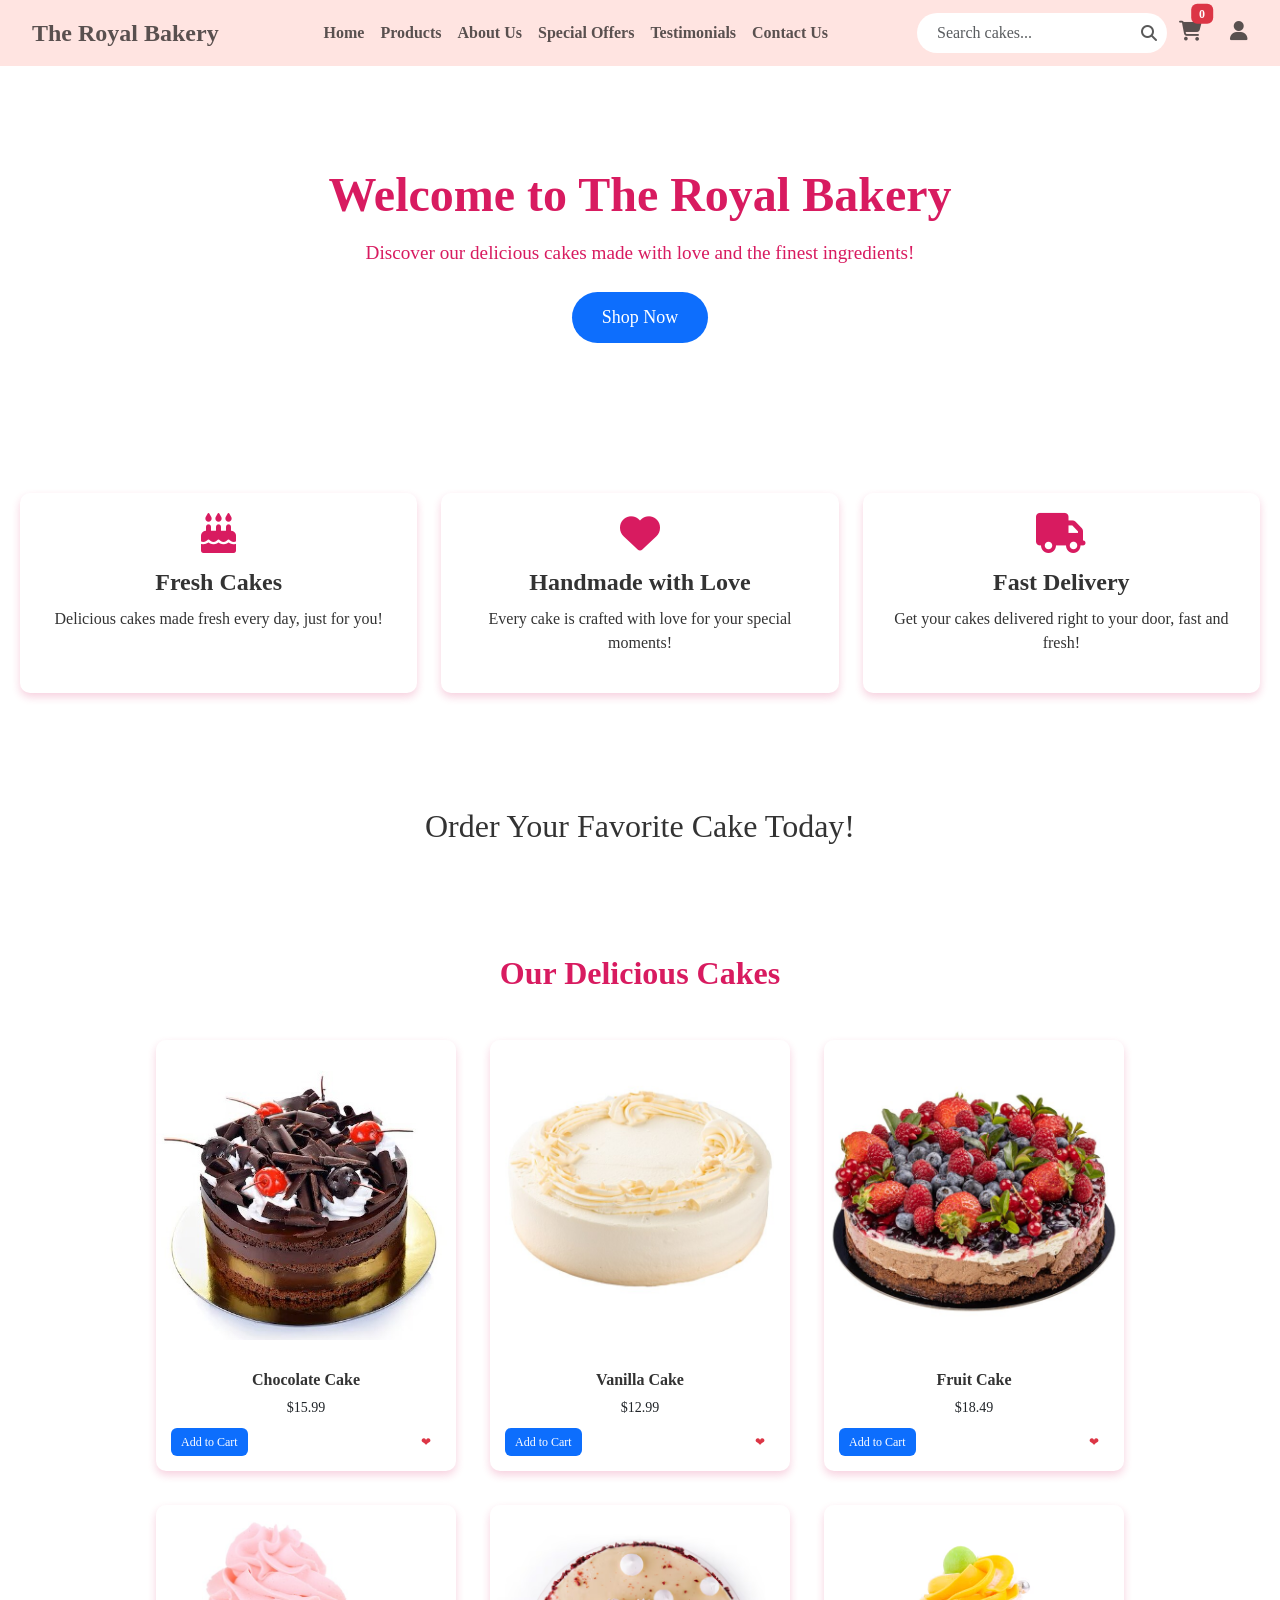
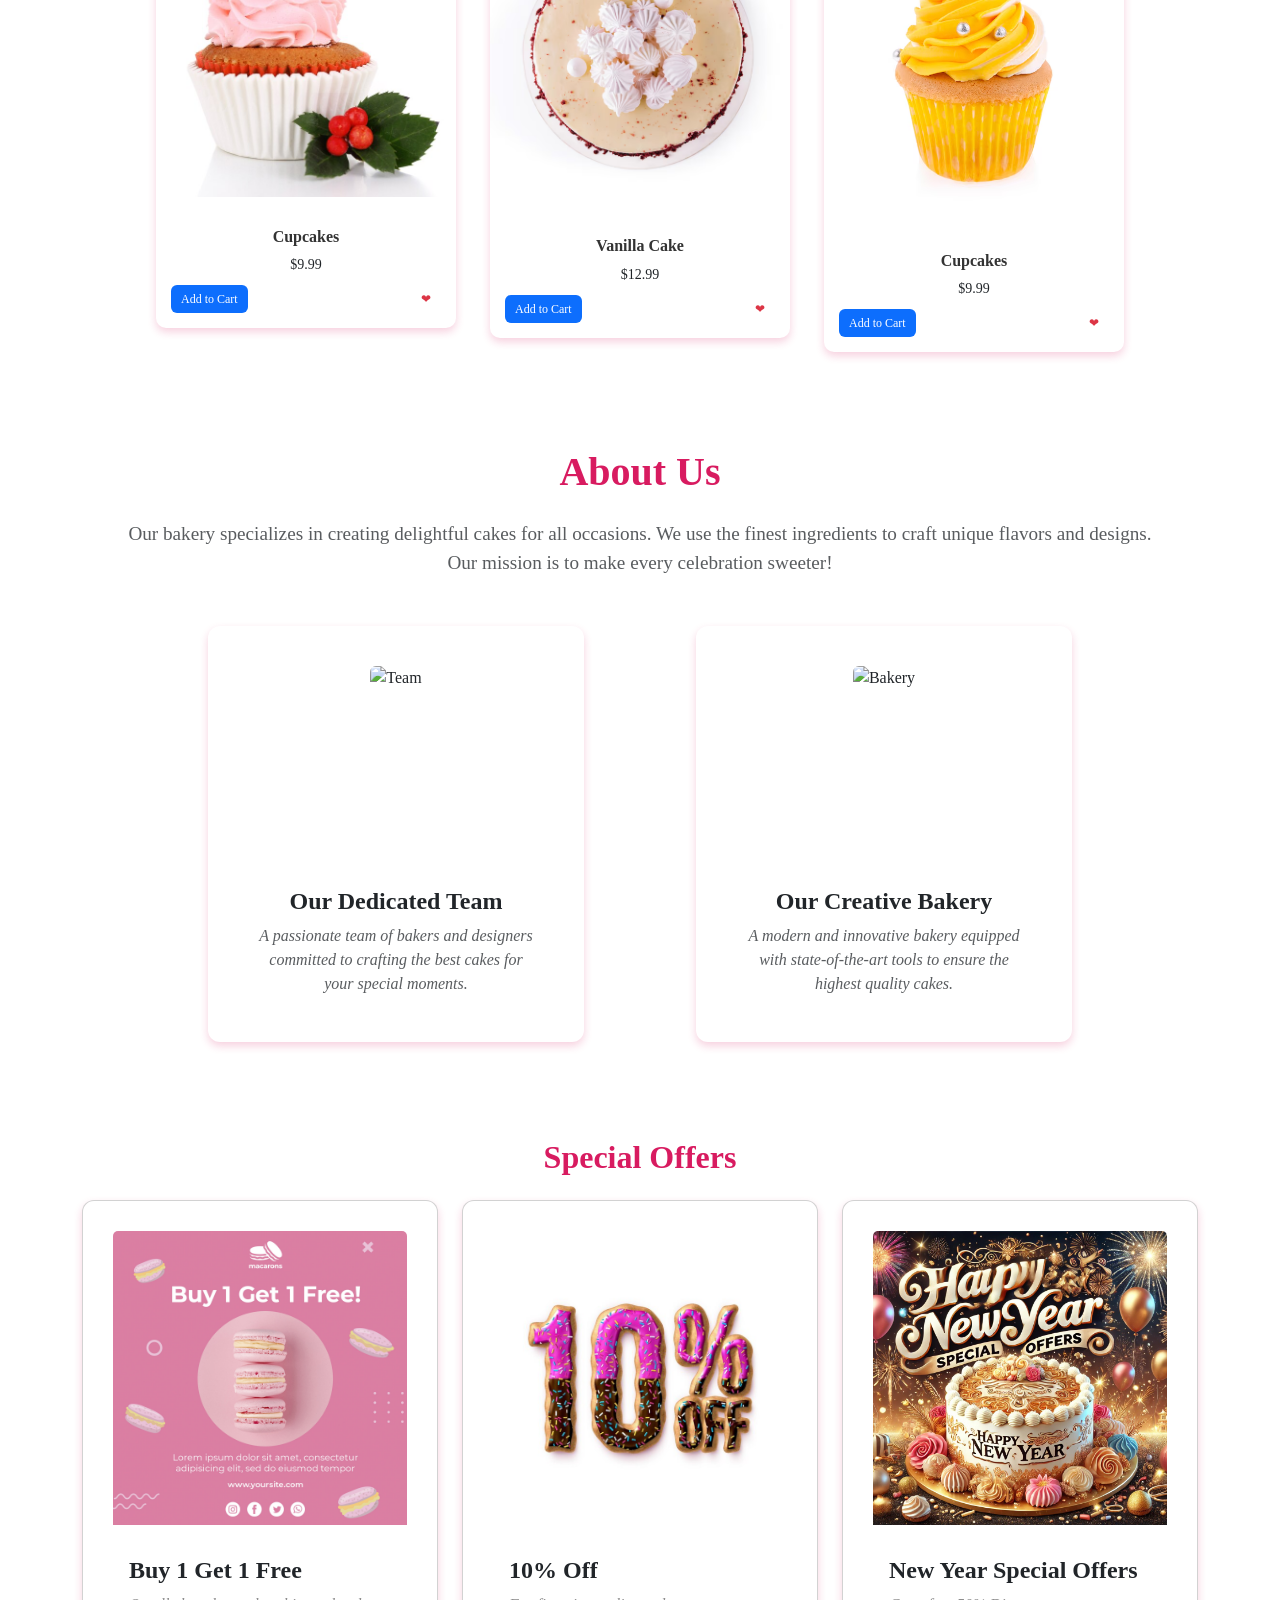
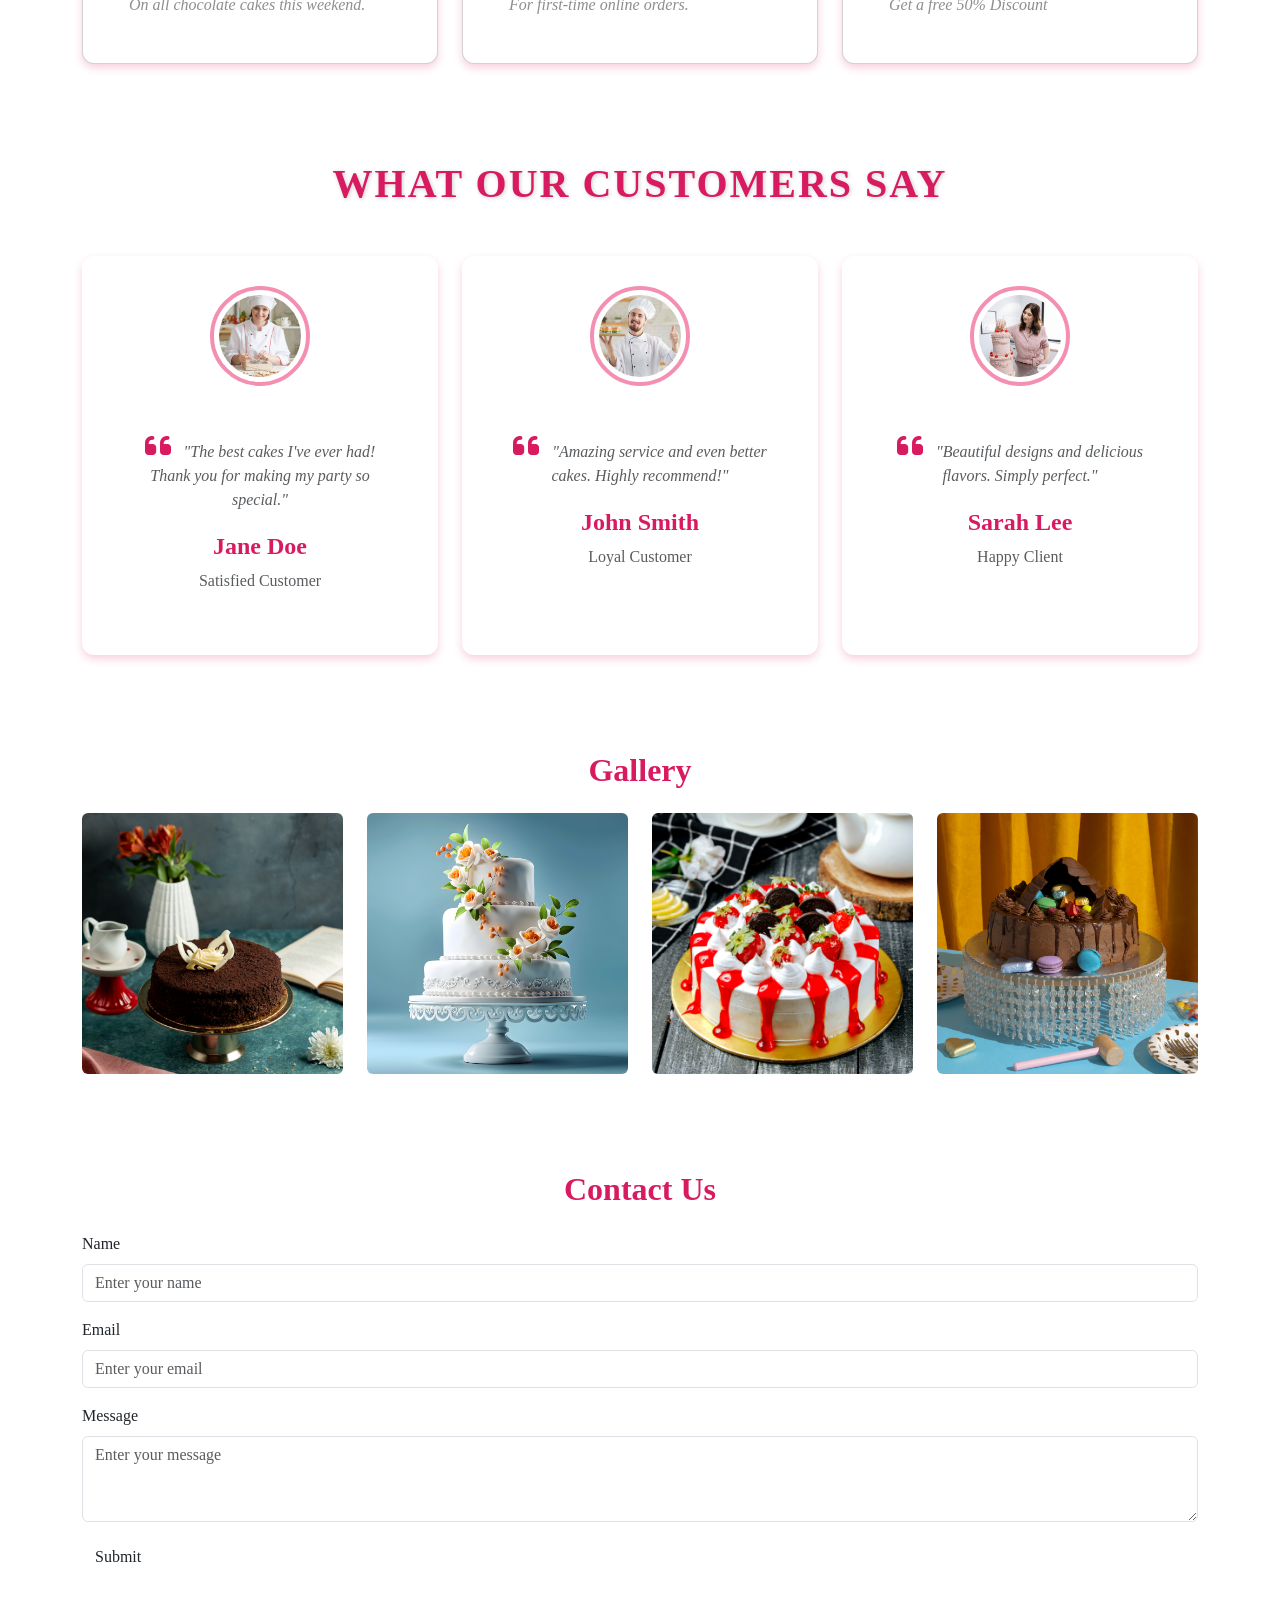
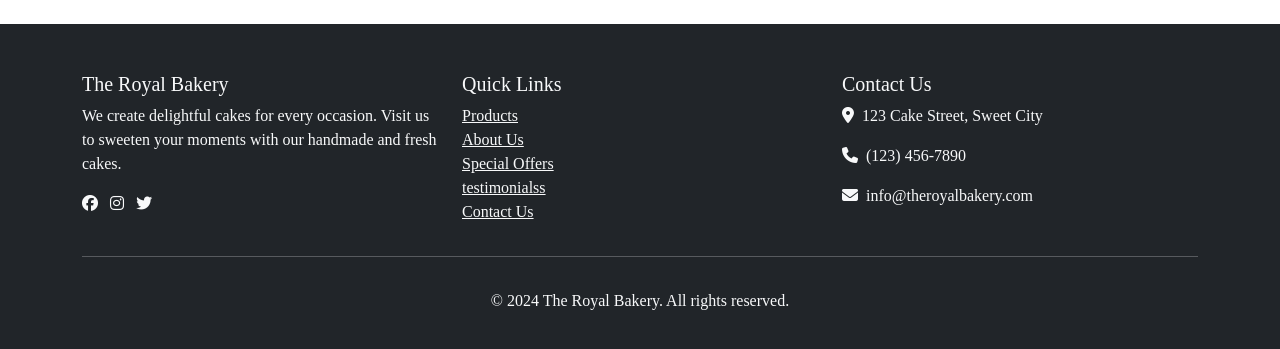
==== index.html @ 9cdde692 "Add files via upload" ====
<!DOCTYPE html>
<html lang="en">
  <head>
    <meta charset="UTF-8">
    <meta name="viewport" content="width=device-width, initial-scale=1.0">

    <link
      href="https://cdn.jsdelivr.net/npm/bootstrap@5.0.2/dist/css/bootstrap.min.css"
      rel="stylesheet"
      integrity="sha384-EVSTQN3/azprG1Anm3QDgpJLIm9Nao0Yz1ztcQTwFspd3yD65VohhpuuCOmLASjC"
      crossorigin="anonymous">
    <link rel="stylesheet"
      href="https://cdnjs.cloudflare.com/ajax/libs/font-awesome/6.7.1/css/all.min.css">

    <link rel="stylesheet" href="style.css">
    <link rel="stylesheet" href="responsive.css">
    <title>The Royal Bakery</title>
  </head>
  <body>
    <!-- Navbar section -->
    <section class="navbar-section">
      <nav class="navbar navbar-expand-lg ">
        <div class="container-fluid">
          <!-- Left: Logo -->
          <a class="navbar-brand" href="#">
            <span>The Royal Bakery</span>
          </a>

          <!-- Center: Main Navigation -->
          <div class="collapse navbar-collapse justify-content-center"
            id="navbarNav">
            <ul class="navbar-nav">
              <li class="nav-item">
                <a class="nav-link active" href="index.html">Home</a>
              </li>
              <li class="nav-item">
                <a class="nav-link" href="products.html">Products</a>
              </li>
              <li class="nav-item">
                <a class="nav-link" href="about.html">About Us</a>
              </li>
              <li class="nav-item">
                <a class="nav-link" href="offers.html">Special Offers</a>
              </li>
              <li class="nav-item">
                <a class="nav-link" href="testimonials.html">Testimonials</a>
              </li>
              <!-- <li class="nav-item">
                <a class="nav-link" href="#gallery">Gallery</a>
              </li> -->
              <li class="nav-item">
                <a class="nav-link" href="contact.html">Contact Us</a>
              </li>
            </ul>
          </div>

          <!-- Right: Search Bar, Shopping, and User Icons -->
          <div class="d-flex align-items-center">
            <!-- Search Bar -->
            <div class="search-bar">
              <input type="text" class="form-control"
                placeholder="Search cakes...">
              <i class="fa fa-search"></i>
            </div>

            <!-- Shopping Cart -->
            <button type="button" class="btn position-relative"
              style="background: transparent;border: none;"><i
                class="fa fa-shopping-cart"
                style="font-size: 20px;"></i>
              <span
                class="position-absolute top-20 start-90 translate-middle badge rounded bg-danger">
                0
                <span class="visually-hidden">unread messages</span>
              </span>
            </button>

            <!-- User Profile -->
            <a href="#" class="ms-3">
              <i class="fa-solid fa-user"
                style="font-size: 20px;"></i>
            </a>
          </div>
        </div>
      </nav>
    </section>

    <div class="hero-section">
      <!-- Hero Section (Intro) -->
      <div class="intro text-center ">
        <h1>Welcome to The Royal Bakery</h1>
        <p>Discover our delicious cakes made with love and the finest
          ingredients!</p>
        <a href="#Product" class="btn btn-primary btn-lg">Shop Now</a>
      </div>

      <!-- Features Section -->
      <div class="features row text-center justify-content-center">
        <div class="col-12 col-md-4 mb-4">
          <div class="feature box">
            <i class="fa-solid fa-cake-candles"></i>
            <h3>Fresh Cakes</h3>
            <p>Delicious cakes made fresh every day, just for you!</p>
          </div>
        </div>
        <div class="col-12 col-md-4 mb-4">
          <div class="feature box">
            <i class="fa-solid fa-heart"></i>
            <h3>Handmade with Love</h3>
            <p>Every cake is crafted with love for your special moments!</p>
          </div>
        </div>
        <div class="col-12 col-md-4 mb-4">
          <div class="feature box">
            <i class="fa-solid fa-truck"></i>
            <h3>Fast Delivery</h3>
            <p>Get your cakes delivered right to your door, fast and fresh!</p>
          </div>
        </div>
      </div>

      <!-- Call to Action -->
      <div class="call-to-action text-center">
        <h2>Order Your Favorite Cake Today!</h2>
        <!-- <a href="#" class="btn btn-primary btn-lg">Explore Our
          Cakes</a> -->
      </div>
    </div>

    <!-- ***************************************************** -->
    <!--***************** Product Section ******************** -->
    <!-- ***************************************************** -->

    <div class="container py-5" id="Product">
      <h2 class="text-center mb-5 ourdel">Our Delicious Cakes</h2>
      <div class="row g-4 justify-content-center" style="gap: 10px;">

        <!-- Card 1 -->
        <div class="col-auto">
          <div class="product-card box">
            <img src="chocolate.jpg" alt="Chocolate Cake">
            <div class="card-body">
              <h5 class="product-title">Chocolate Cake</h5>
              <p class="product-price">$15.99</p>
              <div class="product-actions">
                <button class="btn btn-primary">Add to Cart</button>
                <button class="btn btn-outline-danger">❤</button>
              </div>
            </div>
          </div>
        </div>

        <!-- Card 2 -->
        <div class="col-auto">
          <div class="product-card box">
            <img src="vanillacake.jpg" alt="Vanilla Cake">
            <div class="card-body">
              <h5 class="product-title">Vanilla Cake</h5>
              <p class="product-price">$12.99</p>
              <div class="product-actions">
                <button class="btn btn-primary">Add to Cart</button>
                <button class="btn btn-outline-danger">❤</button>
              </div>
            </div>
          </div>
        </div>

        <!-- Card 3 -->
        <div class="col-auto">
          <div class="product-card box">
            <img src="fruitscake.jpg" alt="Fruit Cake">
            <div class="card-body">
              <h5 class="product-title">Fruit Cake</h5>
              <p class="product-price">$18.49</p>
              <div class="product-actions">
                <button class="btn btn-primary">Add to Cart</button>
                <button class="btn btn-outline-danger">❤</button>
              </div>
            </div>
          </div>
        </div>

        <!-- Card 4 -->
        <div class="col-auto">
          <div class="product-card box">
            <img src="cupcake.jpg" alt="Cupcakes">
            <div class="card-body">
              <h5 class="product-title">Cupcakes</h5>
              <p class="product-price">$9.99</p>
              <div class="product-actions">
                <button class="btn btn-primary">Add to Cart</button>
                <button class="btn btn-outline-danger">❤</button>
              </div>
            </div>
          </div>
        </div>
        <!-- Card 5 -->
        <div class="col-auto">
          <div class="product-card box">
            <img src="vanillacake1.jpg" alt="Vanilla Cake">
            <div class="card-body">
              <h5 class="product-title">Vanilla Cake</h5>
              <p class="product-price">$12.99</p>
              <div class="product-actions">
                <button class="btn btn-primary">Add to Cart</button>
                <button class="btn btn-outline-danger">❤</button>
              </div>
            </div>
          </div>
        </div>
        <!-- Card 6 -->
        <div class="col-auto">
          <div class="product-card box">
            <img src="cupcake1.jpg" alt="Cupcakes">
            <div class="card-body">
              <h5 class="product-title">Cupcakes</h5>
              <p class="product-price">$9.99</p>
              <div class="product-actions">
                <button class="btn btn-primary">Add to Cart</button>
                <button class="btn btn-outline-danger">❤</button>
              </div>
            </div>
          </div>
        </div>
      </div>
    </div>

    <!-- ***************************************************** -->
    <!--***************** About Section ******************** -->
    <!-- ***************************************************** -->
    <section id="about" class="container py-5">
      <h2 class="text-center mb-4 fw-bold">About Us</h2>
      <p class="text-center text-muted lead">
        Our bakery specializes in creating delightful cakes for all occasions.
        We use the finest ingredients to craft unique flavors and designs. Our
        mission is to make every celebration sweeter!
      </p>

      <div class="row text-center justify-content-evenly mt-5">
        <!-- Team Image -->
        <div class="col-md-6 mb-4 mb-md-0" style="width:400px;">
          <div class="card border-0 box">
            <div class="image-wrapper">
              <img src="about1.jpg" class="card-img-top rounded"
                alt="Team">
            </div>
            <div class="card-body">
              <h5 class="card-title fw-bold">Our Dedicated
                Team</h5>
              <p class="card-text text-muted">
                A passionate team of bakers and designers committed to crafting
                the best cakes for your special moments.
              </p>
            </div>
          </div>
        </div>

        <!-- Bakery Image -->
        <div class="col-md-6" style="width:400px;">
          <div class="card border-0 box">
            <div class="image-wrapper">
              <img src="about2.jpg" class="card-img-top rounded"
                alt="Bakery">
            </div>
            <div class="card-body">
              <h5 class="card-title  fw-bold">Our Creative
                Bakery</h5>
              <p class="card-text text-muted">
                A modern and innovative bakery equipped with state-of-the-art
                tools to ensure the highest quality cakes.
              </p>
            </div>
          </div>
        </div>
      </div>
    </section>

    <!-- ***************************************************** -->
    <!--***************** Special Offers Section ******************** -->
    <!-- ***************************************************** -->

    <section id="offers" class="py-5">
      <div class="container">
        <h2 class="text-center">Special Offers</h2>
        <div class="row mt-4">
          <div class="col-md-4">
            <div class="card box">
              <img src="offeres1.jpg" class="card-img-top"
                alt="Offer">
              <div class="card-body">
                <h5 class="card-title">Buy 1 Get 1 Free</h5>
                <p class="card-text">On all chocolate cakes this weekend.</p>
              </div>
            </div>
          </div>
          <div class="col-md-4">
            <div class="card box">
              <img src="offeres2.jpg" class="card-img-top"
                alt="Offer">
              <div class="card-body">
                <h5 class="card-title">10% Off</h5>
                <p class="card-text">For first-time online orders.</p>
              </div>
            </div>
          </div>
          <div class="col-md-4">
            <div class="card box">
              <img src="offeres3.jpg" class="card-img-top"
                alt="Offer">
              <div class="card-body">
                <h5 class="card-title">New Year Special Offers</h5>
                <p class="card-text">Get a free 50% Discount</p>
              </div>
            </div>
          </div>
        </div>
      </div>
    </section>

    <!-- ***************************************************** -->
    <!--***************** Testimonial Section ******************** -->
    <!-- ***************************************************** -->

    <section id="testimonials" class="container py-5">
      <h2 class="text-center mb-5 fw-bold">What Our Customers
        Say</h2>

      <div class="row row-cols-1 row-cols-md-3 g-4">
        <!-- Testimonial 1 -->
        <div class="col">
          <div class="card border-0 box h-100">
            <div class="testimonial-avatar mb-4"
              style="display: flex;justify-content: center;">
              <img src="staf1.jpg" class="rounded-circle" alt="Jane Doe"
                width="100" height="100">
            </div>
            <div class="card-body text-center">
              <p class="card-text text-muted">
                <i class="fas fa-quote-left pe-2"></i>
                "The best cakes I've ever had! Thank you for making my party so special."
              </p>
              <h5 class="fw-bold mt-3 cusname">Jane Doe</h5>
              <p class="text-muted">Satisfied Customer</p>
            </div>
          </div>
        </div>

        <!-- Testimonial 2 -->
        <div class="col">
          <div class="card border-0 box h-100">
            <div class="testimonial-avatar mb-4"
              style="display: flex;justify-content: center;">
              <img src="staf2.jpg" class="rounded-circle"
                alt="John Smith" width="100" height="100">
            </div>
            <div class="card-body text-center">
              <p class="card-text text-muted">
                <i class="fas fa-quote-left pe-2"></i>
                "Amazing service and even better cakes. Highly recommend!"
              </p>
              <h5 class="fw-bold mt-3 cusname">John Smith</h5>
              <p class="text-muted">Loyal Customer</p>
            </div>
          </div>
        </div>

        <!-- Testimonial 3 -->
        <div class="col">
          <div class="card border-0 box h-100">
            <div class="testimonial-avatar mb-4"
              style="display: flex;justify-content: center;">
              <img src="staf3.jpg" class="rounded-circle" alt="Sarah Lee"
                width="100" height="100">
            </div>
            <div class="card-body text-center">
              <p class="card-text text-muted">
                <i class="fas fa-quote-left pe-2"></i>
                "Beautiful designs and delicious flavors. Simply perfect."
              </p>
              <h5 class="fw-bold mt-3 cusname">Sarah Lee</h5>
              <p class="text-muted">Happy Client</p>
            </div>
          </div>
        </div>
      </div>
    </section>

    <!-- ***************************************************** -->
    <!--***************** Gallery Section ******************** -->
    <!-- ***************************************************** -->

    <section id="gallery" class="py-5">
      <div class="container">
        <h2 class="text-center">Gallery</h2>
        <div class="row mt-4">
          <div class="col-md-3">
            <img src="cake-gallery1.jpg" class="img-fluid rounded "
              alt="Cake">
          </div>
          <div class="col-md-3">
            <img src="cake-gallery2.jpg" class="img-fluid rounded"
              alt="Cake">
          </div>
          <div class="col-md-3">
            <img src="cake-gallery3.jpg" class="img-fluid rounded"
              alt="Cake">
          </div>
          <div class="col-md-3">
            <img src="cake-gallery4.jpg" class="img-fluid rounded"
              alt="Cake">
          </div>
        </div>
      </div>
    </section>

    <!-- ***************************************************** -->
    <!--***************** Contact us Section ******************** -->
    <!-- ***************************************************** -->
    <section id="contact" class="container py-5">
      <h2 class="text-center">Contact Us</h2>
      <form class="mt-4">
        <div class="mb-3">
          <label for="name" class="form-label">Name</label>
          <input type="text" class="form-control" id="name"
            placeholder="Enter your name">
        </div>
        <div class="mb-3">
          <label for="email" class="form-label">Email</label>
          <input type="email" class="form-control" id="email"
            placeholder="Enter your email">
        </div>
        <div class="mb-3">
          <label for="message" class="form-label">Message</label>
          <textarea class="form-control" id="message" rows="3"
            placeholder="Enter your message"></textarea>
        </div>
        <button type="submit" class="btn">Submit</button>
      </form>
    </section>

    <!-- ***************************************************** -->
    <!--***************** Footer Section ******************** -->
    <!-- ***************************************************** -->
    <footer class="bg-dark text-light pt-5">
      <div class="container">
        <div class="row">
          <div class="col-md-4">
            <h5>The Royal Bakery</h5>
            <p>We create delightful cakes for every occasion. Visit us to
              sweeten your moments with our handmade and fresh cakes.</p>
            <ul class="list-unstyled social-links">
              <li class="d-inline me-2">
                <a href="#" class="text-light"><i
                    class="fab fa-facebook"></i></a>
              </li>
              <li class="d-inline me-2">
                <a href="#" class="text-light"><i
                    class="fab fa-instagram"></i></a>
              </li>
              <li class="d-inline">
                <a href="#" class="text-light"><i
                    class="fab fa-twitter"></i></a>
              </li>
            </ul>
          </div>

          <div class="col-md-4">
            <h5>Quick Links</h5>
            <ul class="list-unstyled">
              <li><a href="products.html" class="text-light">Products</a></li>
              <li><a href="about.html" class="text-light">About Us</a></li>
              <li><a href="offers.html" class="text-light">Special Offers</a></li>
              <li><a href="testimonials.html" class="text-light">testimonialss</a></li>
              <li><a href="contact.html" class="text-light">Contact Us</a></li>
            </ul>
          </div>

          <div class="col-md-4">
            <h5>Contact Us</h5>
            <p><i class="fas fa-map-marker-alt me-2"></i>123 Cake Street, Sweet
              City</p>
            <p><i class="fas fa-phone me-2"></i>(123) 456-7890</p>
            <p><i class="fas fa-envelope me-2"></i>info@theroyalbakery.com</p>
          </div>
        </div>
        <hr class="bg-light">
        <div class="text-center py-3">
          <p class="mb-0">© 2024 The Royal Bakery. All rights reserved.</p>
        </div>
      </div>
    </footer>

    <!-- Add Font Awesome for Icons -->
    <script src="https://kit.fontawesome.com/a076d05399.js"
      crossorigin="anonymous"></script>

    <script
      src="https://cdn.jsdelivr.net/npm/bootstrap@5.0.2/dist/js/bootstrap.bundle.min.js"
      integrity="sha384-MrcW6ZMFYlzcLA8Nl+NtUVF0sA7MsXsP1UyJoMp4YLEuNSfAP+JcXn/tWtIaxVXM"
      crossorigin="anonymous"></script>
  </body>
</html>
---- style.css ----
* {
  padding: 0px;
  margin: 0px;
  box-sizing: border-box;
  font-family: "Merriweather", serif;
  -webkit-font-smoothing: antialiased;
  -moz-osx-font-smoothing: grayscale;
}

:root {
  --bs-navbar-bg: #ffe4e1;
  --bs-navbar-color: #112a46;
  --bs-navbar-hover-color: #e91e63;
  --bs-section-heading-color: #d81b60;
  --bs-btn-bg: #f48fb1;
  --bs-btn-hover-bg: #e91e63;
  --bs-btn-border-color: #f48fb1;
  --bs-card-bg: #fff8f0;
  --bs-icon-color: #d81b60;
  --bs-footer-bg: #f8f4e3;
  --bs-footer-text-color: #3e3e3e;
  --bs-footer-link-color: #f48fb1;
  --bs-footer-icon-color: #d81b60;
  --bs-shadow-color: rgba(216, 27, 96, 0.2);
  --bs-hover-shadow-color: rgba(233, 30, 99, 0.4);
}

body {
  background-color: var(--bs-section-bg);
}

.btn {
  background-color: var(--bs-btn-bg);
}

.btn::after {
  background-color: var(--bs-btn-hover-bg);
}

.box {
  box-shadow: 0px 4px 8px var(--bs-shadow-color);
}

.box:hover {
  box-shadow: 0px 8px 16px var(--bs-hover-shadow-color);
}

.navbar {
  padding: 10px 20px;
  background-color: var(--bs-navbar-bg);
}

.navbar .navbar-brand {
  display: flex;
  font-size: 24px;
  font-weight: bold;
  align-items: center;
  text-decoration: none;
  color: var(--bs-navbar-color);
}

.navbar .navbar-brand img {
  margin-right: 10px;
}

.navbar .navbar-nav .nav-link {
  font-size: 16px;
  font-weight: bold;
  color: var(--bs-navbar-color);
}

.navbar .navbar-nav .nav-link:hover {
  color: var(--bs-navbar-hover-color);
}

.navbar .navbar-nav .nav-item.active .nav-link {
  color: var(--bs-navbar-toggler-icon-bg);
}

.navbar .d-flex .search-bar {
  position: relative;
}

.navbar .d-flex .search-bar input {
  width: 250px;
  border: none;
  padding: 8px 20px;
  border-radius: 25px;
}

.navbar .d-flex .search-bar i {
  top: 50%;
  right: 10px;
  position: absolute;
  transform: translateY(-50%);
  color: var(--bs-navbar-color);
}

.navbar .d-flex .fa-shopping-cart,
.fa-user {
  font-size: 24px;
  color: var(--bs-navbar-color);
}

.navbar .d-flex img {
  cursor: pointer;
  border-radius: 50%;
}
/* ***************************************************** */
/*********************** Hero section *******************/
/* *****************************************************/

.hero-section {
  height: auto;
  display: flex;
  color: #333;
  overflow-x: hidden;
  justify-content: center;
  flex-direction: column;
}

.intro {
  padding: 100px;
  background: url("images/hero1.jpg") no-repeat center center/cover;
  
}
.intro h1 {
  color: #d81b60;
  font-size: 3rem;
  font-weight: bold;
  margin-bottom: 15px;
  font-family: "Pacifico", cursive;
}

.intro p {
  color: #d81b60;
  font-size: 1.2rem;
  margin-bottom: 25px;
}

.intro .btn {
  border: none;
  color: white;
  font-size: 18px;
  padding: 12px 30px;
  border-radius: 50px;
  text-decoration: none;
  background-color: var(--bs-btn-bg);
  transition: background-color 0.3s ease-in-out;
}

.intro .btn:hover {
  background-color: var(--bs-btn-hover-bg);
}

.features {
  padding: 50px 20px;
  /* height: 70px; */
}

.feature {
  height: 200px;
  padding: 20px;
  border-radius: 10px;
  transition: transform 0.3s ease, box-shadow 0.3s ease;
}

.feature:hover {
  transform: translateY(-10px);
}

.feature i {
  font-size: 40px;
  margin-bottom: 15px;
  color: var(--bs-icon-color);
}

.feature h3 {
  font-size: 1.5rem;
  font-weight: bold;
  margin-bottom: 10px;
}

.feature p {
  font-size: 1rem;
}

.call-to-action {
  padding: 40px;
  color: #333;
  border-radius: 10px;
}

.call-to-action h2 {
  font-size: 2rem;
  margin-bottom: 20px;
}

.call-to-action .btn {
  border: none;
  color: white;
  font-size: 18px;
  padding: 12px 30px;
  border-radius: 50px;
  text-decoration: none;
  background-color: var(--bs-btn-bg);
  transition: background-color 0.3s ease-in-out;
}

.call-to-action .btn:hover {
  background-color: var(--bs-btn-hover-bg);
}
/* *********************************************************** */
/********************* product section ************************/
/* ********************************************************** */
.product-card {
  width: 300px;
  border: none;
  overflow: hidden;
  background: #fff;
  border-radius: 10px;
  transition: transform 0.3s ease, box-shadow 0.3s ease;
}
.ourdel {
  font-weight: bold;
  font-family: "Pacifico", cursive;
  color: var(--bs-section-heading-color);
}

.product-card:hover {
  transform: scale(1.05);
}

.product-card img {
  width: 100%;
  object-fit: cover;
}

.product-card .card-body {
  text-align: center;
  padding: 15px;
}

.product-card .product-title {
  color: #333;
  font-size: 16px;
  font-weight: bold;
  margin-bottom: 8px;
}

.product-card .product-price {
  font-size: 14px;
  margin-bottom: 10px;
  color: var(--primary-text-color);
}

.product-card .product-actions {
  display: flex;
  align-items: center;
  justify-content: space-between;
}

.product-card .btn {
  border: none;
  font-size: 12px;
  padding: 5px 10px;
  background-color: var(--bs-btn-bg);
}

.product-card .btn:hover {
  background-color: var(--bs-btn-hover-bg);
}

/* *********************************************************** */
/* ***************** about section start ********************* */
/* *********************************************************** */

#about {
  width: 100%;
  padding: 50px 50px;
}

#about h2 {
  font-size: 2.5rem;
  font-family: "Pacifico", cursive;
  color: var(--bs-section-heading-color);
}

#about p.lead {
  font-size: 1.2rem;
}

.card {
  overflow: hidden;
  transition: transform 0.3s ease, box-shadow 0.3s ease;
}

.card:hover {
  transform: scale(1.05);
}

.image-wrapper {
  height: 200px;
  max-width: 100%;
  overflow: hidden;
}

.image-wrapper img {
  width: 100%;
  height: 100%;
  margin-top: 10px;
  object-fit: contain;
  transition: transform 0.4s ease;
}

.card:hover .image-wrapper img {
  transform: scale(1.05);
}

.card-title {
  font-size: 1.3rem;
  color: var(--primary-text-color);
}

.card-text {
  font-size: 0.95rem;
}

/* ******************************************************* */
/* **************** Testimonials section ***************** */
/* ******************************************************* */
#testimonials {
  padding-top: 60px;
  padding-bottom: 60px;
}

#testimonials h2 {
  font-weight: 700;
  font-size: 2.5rem;
  letter-spacing: 2px;
  text-transform: uppercase;
  font-family: "Pacifico", cursive;
  color: var(--bs-section-heading-color);
  text-shadow: 1px 1px 4px rgba(0, 0, 0, 0.2);
}

.card {
  padding: 30px;
  border-radius: 12px;
  background: #ffffff;
  transition: transform 0.3s ease-in-out, box-shadow 0.3s ease-in-out;
}

.card:hover {
  transform: translateY(-10px);
}

.testimonial-avatar img {
  padding: 5px;
  width: 100px;
  height: 100px;
  object-fit: cover;
  transition: transform 0.3s ease-in-out;
  border: 4px solid var(--bs-btn-border-color);
}

.testimonial-avatar img:hover {
  transform: rotate(10deg);
}

.card-text i {
  font-size: 30px;
  color: var(--bs-icon-color);
}

.card-text {
  font-size: 1.1rem;
  font-style: italic;
  margin-bottom: 20px;
}

.card-body h5 {
  margin-top: 15px;
  font-weight: 700;
  font-size: 1.5rem;
}

.card-body p {
  font-size: 1rem;
  margin-top: 5px;
  color: #8e8e8e;
}
.text-muted {
  font-size: 0.9rem;
}

#offers .container h2 {
  font-weight: bold;
  font-family: "Pacifico", cursive;
  color: var(--bs-section-heading-color);
}
.cusname {
  color: var(--bs-icon-color);
}
.gallery img {
  height: 200px;
  object-fit: cover;
}

#gallery .container h2 {
  font-weight: bold;
  font-family: "Pacifico", cursive;
  color: var(--bs-section-heading-color);
}
#contact h2 {
  font-weight: bold;
  font-family: "Pacifico", cursive;
  color: var(--bs-section-heading-color);
}
footer {
  padding: 20px;
  color: var(--bs-footer-text-color);
  background-color: var(--bs-footer-bg);
}
.footer-links a {
  text-decoration: none;
  text-decoration: none;
  color: var(--bs-footer-icon-color);
}
.footer-links a:hover {
  text-decoration: underline;
}
---- responsive.css ----
@media (max-width: 1024px) {
  .intro {
    padding: 80px 20px;
  }
  .intro h1 {
    font-size: 2.8rem;
  }
  .intro p {
    font-size: 1.1rem;
  }
  .call-to-action h2 {
    font-size: 1.9rem;
  }
  .call-to-action .btn {
    padding: 10px 28px;
    font-size: 16px;
  }
  /* end of 1024 */
}

@media (max-width: 768px) {
  .navbar .navbar-collapse {
    text-align: center;
  }

  .navbar .navbar-nav {
    flex-direction: column;
    margin-top: 10px;
  }

  .navbar .navbar-nav .nav-item {
    margin-bottom: 10px;
  }

  .navbar .d-flex {
    justify-content: center;
    margin-top: 10px;
  }

  .navbar .search-bar input {
    width: 200px;
  }

  .intro h1 {
    font-size: 2.5rem;
  }

  .intro p {
    font-size: 1rem;
  }

  .features {
    padding: 40px 10px;
  }

  .feature i {
    font-size: 35px;
  }

  .feature h3 {
    font-size: 1.3rem;
  }

  .feature p {
    font-size: 0.9rem;
  }

  .call-to-action h2 {
    font-size: 1.8rem;
  }

  .call-to-action .btn {
    padding: 10px 25px;
    font-size: 16px;
  }

  .product-card {
    width: 180px;
  }

  .product-card img {
    height: 130px;
  }

  .product-card .product-title {
    font-size: 14px;
  }

  .product-card .product-price {
    font-size: 12px;
  }
  #about h2 {
    font-size: 2rem;
  }

  .image-wrapper {
    height: 180px;
  }

  #testimonials h2 {
    font-size: 2rem;
  }

  .card {
    padding: 20px;
  }

  .testimonial-avatar img {
    width: 80px;
    height: 80px;
  }

  .card-text {
    font-size: 1rem;
  }
  /* end 768 */
}

/* ********************************* */
@media (max-width: 576px) {
  .navbar .navbar-brand {
    font-size: 20px;
  }

  .navbar .d-flex .search-bar input {
    width: 150px;
  }

  .navbar .fa-shopping-cart,
  .navbar .fa-search {
    font-size: 20px;
  }

  .hero-section {
    height: auto;
    padding: 40px 0;
  }

  .intro h1 {
    font-size: 2rem;
  }

  .intro p {
    font-size: 0.9rem;
  }

  .call-to-action h2 {
    font-size: 1.5rem;
  }

  .call-to-action .btn {
    padding: 8px 20px;
    font-size: 14px;
  }

  .features .col-12 {
    margin-bottom: 20px;
  }

  .product-card {
    width: 160px;
  }

  .product-card img {
    height: 110px;
  }

  .product-card .product-title {
    font-size: 12px;
  }

  .product-card .product-price {
    font-size: 10px;
  }
  .image-wrapper {
    height: 150px;
  }

  .card-title {
    font-size: 1.1rem;
  }

  .card-text {
    font-size: 0.85rem;
  }
  #testimonials h2 {
    font-size: 1.8rem;
  }

  .card {
    padding: 15px;
  }

  .testimonial-avatar img {
    width: 70px;
    height: 70px;
  }

  .card-text {
    font-size: 0.95rem;
  }
  /* end 576 */
}

/* max-width is 400px */
@media (max-width: 400px) {
  .intro h1 {
    font-size: 1.8rem;
  }

  .intro p {
    font-size: 0.8rem;
  }

  .feature i {
    font-size: 30px;
  }

  .feature h3 {
    font-size: 1.2rem;
  }

  .feature p {
    font-size: 0.8rem;
  }

  .call-to-action h2 {
    font-size: 1.3rem;
  }

  .call-to-action .btn {
    padding: 8px 18px;
    font-size: 12px;
  }
}
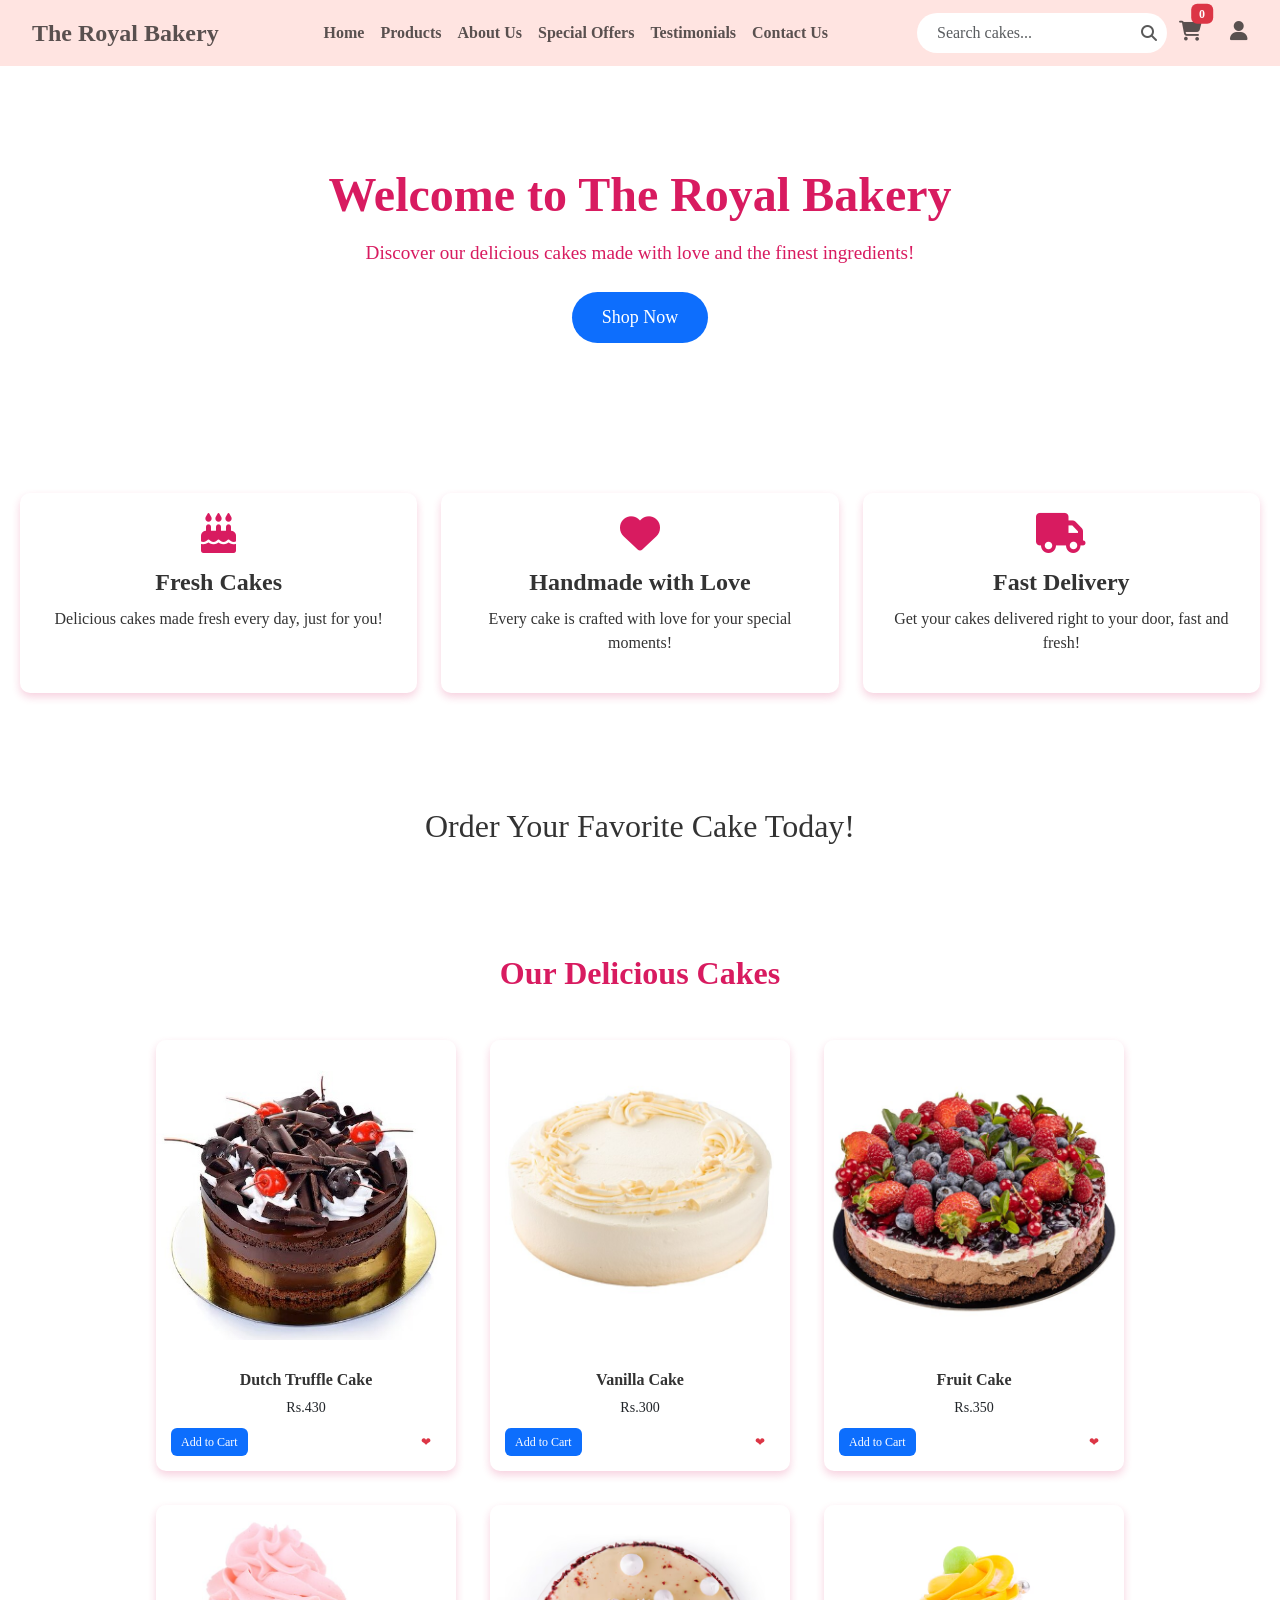
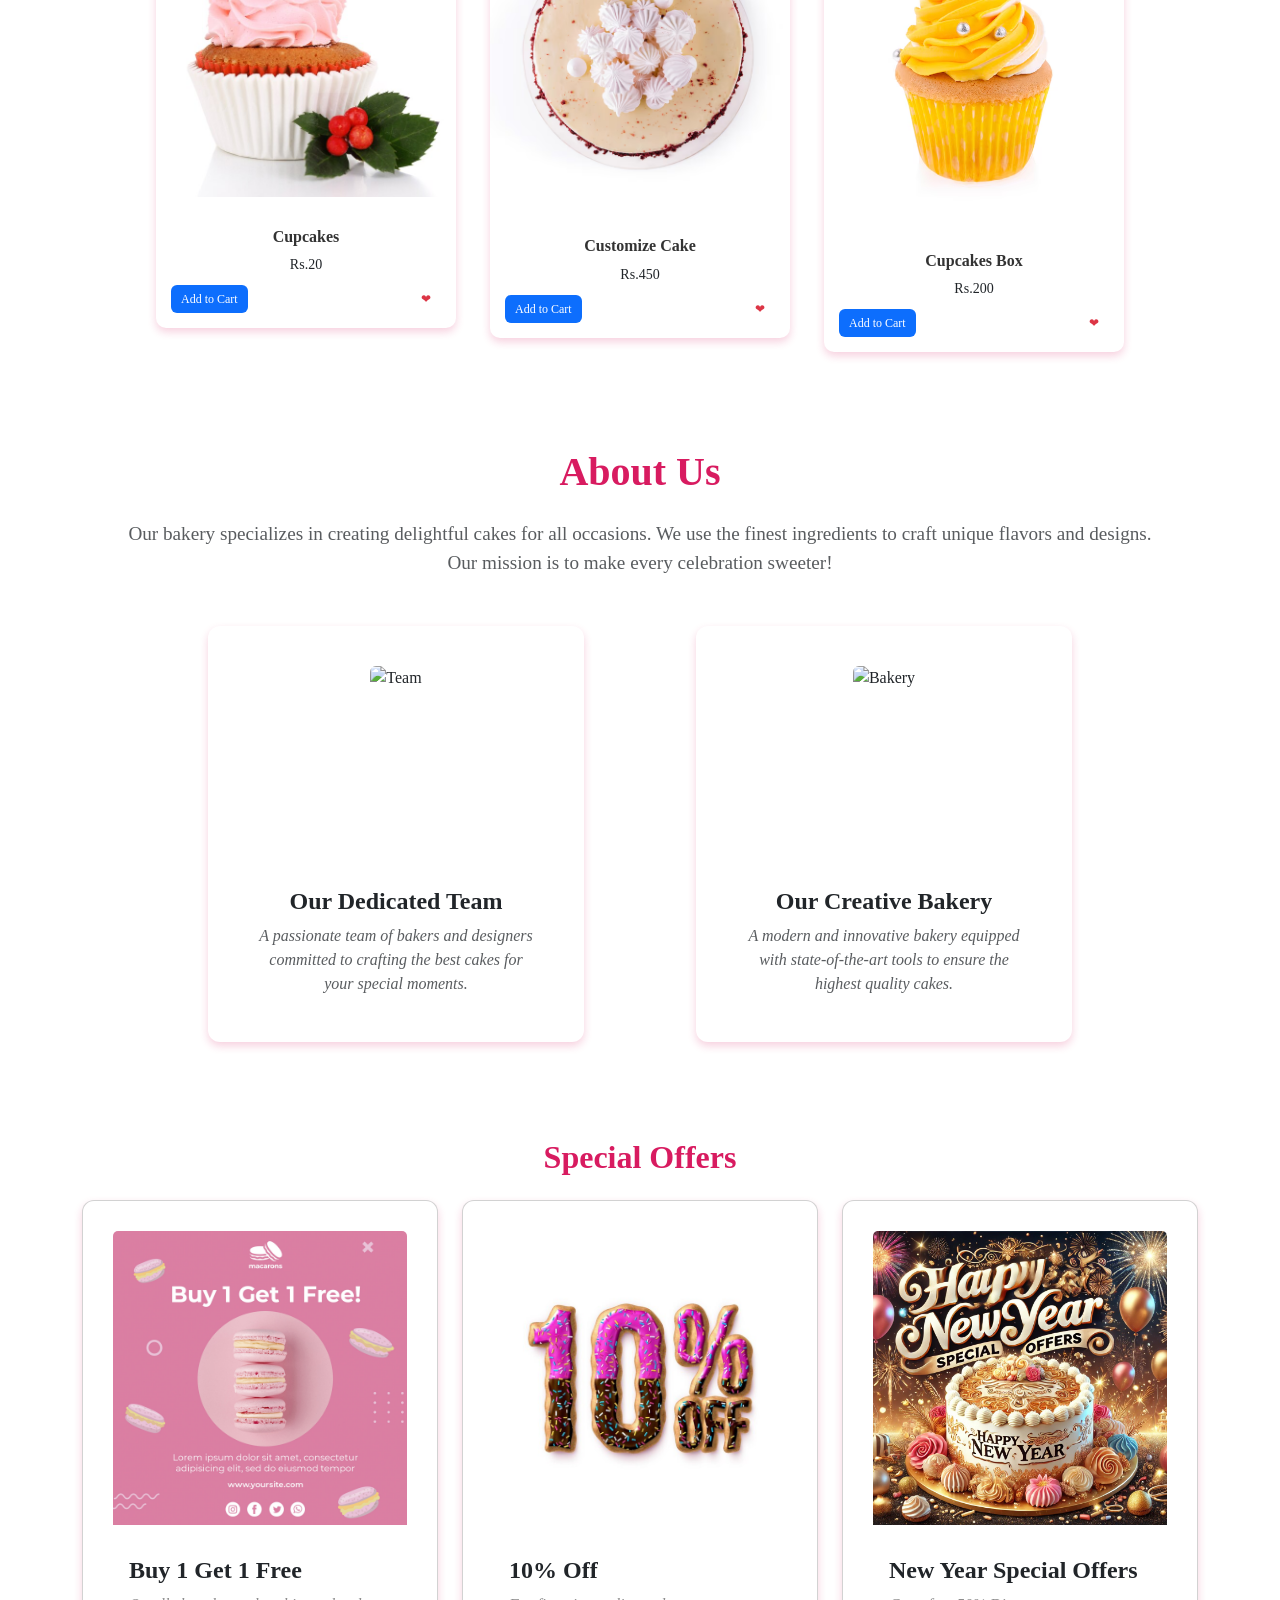
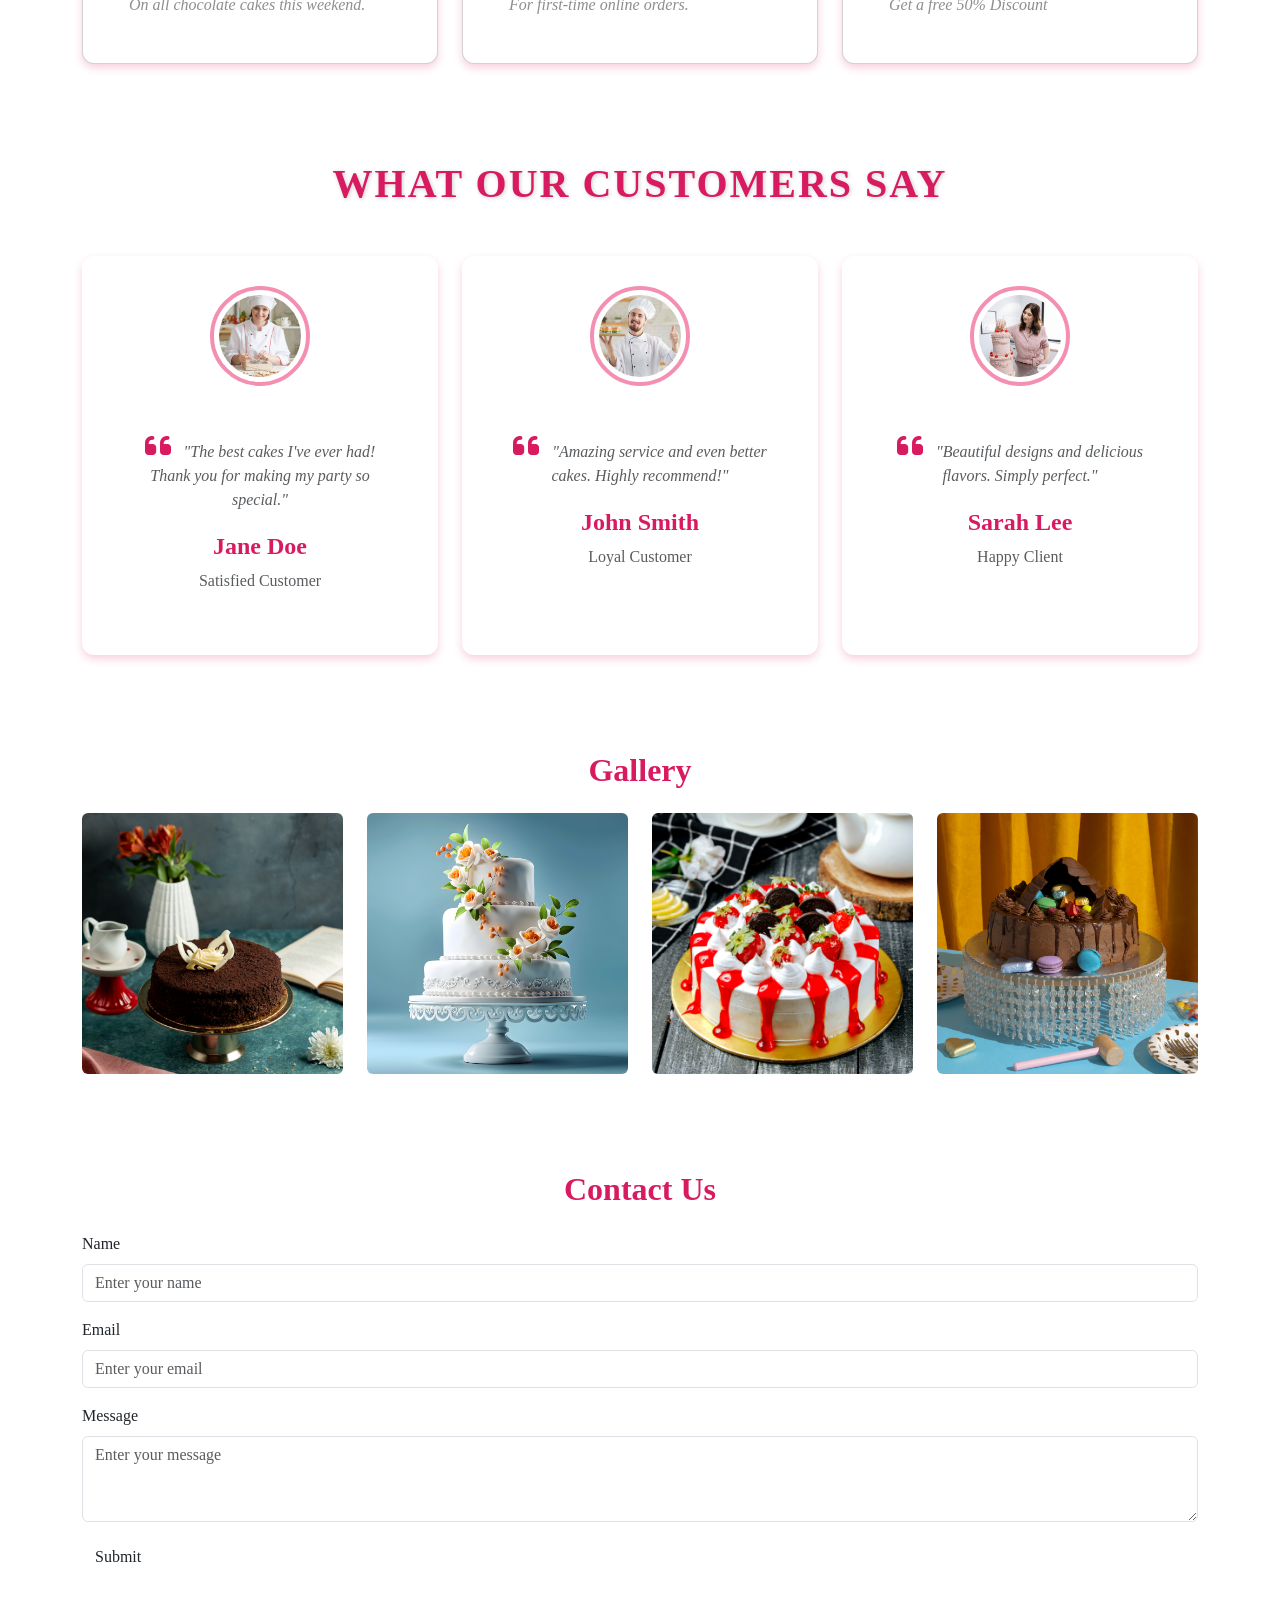
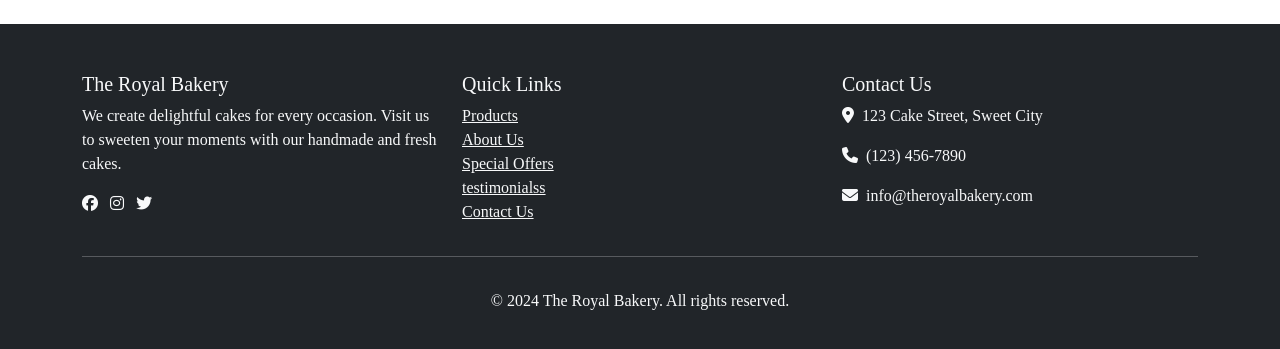
==== commit 74787c17: "Add files via upload" ====
--- a/index.html
+++ b/index.html
@@ -14,6 +14,7 @@
 
     <link rel="stylesheet" href="style.css">
     <link rel="stylesheet" href="responsive.css">
+    <link rel="icon" href="icon.jpg" type="image/x-icon">
     <title>The Royal Bakery</title>
   </head>
   <body>
@@ -140,8 +141,8 @@
           <div class="product-card box">
             <img src="chocolate.jpg" alt="Chocolate Cake">
             <div class="card-body">
-              <h5 class="product-title">Chocolate Cake</h5>
-              <p class="product-price">$15.99</p>
+              <h5 class="product-title">Dutch Truffle Cake</h5>
+              <p class="product-price">Rs.430</p>
               <div class="product-actions">
                 <button class="btn btn-primary">Add to Cart</button>
                 <button class="btn btn-outline-danger">❤</button>
@@ -156,7 +157,7 @@
             <img src="vanillacake.jpg" alt="Vanilla Cake">
             <div class="card-body">
               <h5 class="product-title">Vanilla Cake</h5>
-              <p class="product-price">$12.99</p>
+              <p class="product-price">Rs.300</p>
               <div class="product-actions">
                 <button class="btn btn-primary">Add to Cart</button>
                 <button class="btn btn-outline-danger">❤</button>
@@ -171,7 +172,7 @@
             <img src="fruitscake.jpg" alt="Fruit Cake">
             <div class="card-body">
               <h5 class="product-title">Fruit Cake</h5>
-              <p class="product-price">$18.49</p>
+              <p class="product-price">Rs.350</p>
               <div class="product-actions">
                 <button class="btn btn-primary">Add to Cart</button>
                 <button class="btn btn-outline-danger">❤</button>
@@ -186,7 +187,7 @@
             <img src="cupcake.jpg" alt="Cupcakes">
             <div class="card-body">
               <h5 class="product-title">Cupcakes</h5>
-              <p class="product-price">$9.99</p>
+              <p class="product-price">Rs.20</p>
               <div class="product-actions">
                 <button class="btn btn-primary">Add to Cart</button>
                 <button class="btn btn-outline-danger">❤</button>
@@ -199,8 +200,8 @@
           <div class="product-card box">
             <img src="vanillacake1.jpg" alt="Vanilla Cake">
             <div class="card-body">
-              <h5 class="product-title">Vanilla Cake</h5>
-              <p class="product-price">$12.99</p>
+              <h5 class="product-title">Customize Cake</h5>
+              <p class="product-price">Rs.450</p>
               <div class="product-actions">
                 <button class="btn btn-primary">Add to Cart</button>
                 <button class="btn btn-outline-danger">❤</button>
@@ -213,8 +214,8 @@
           <div class="product-card box">
             <img src="cupcake1.jpg" alt="Cupcakes">
             <div class="card-body">
-              <h5 class="product-title">Cupcakes</h5>
-              <p class="product-price">$9.99</p>
+              <h5 class="product-title">Cupcakes Box</h5>
+              <p class="product-price">Rs.200</p>
               <div class="product-actions">
                 <button class="btn btn-primary">Add to Cart</button>
                 <button class="btn btn-outline-danger">❤</button>
@@ -498,5 +499,8 @@
       src="https://cdn.jsdelivr.net/npm/bootstrap@5.0.2/dist/js/bootstrap.bundle.min.js"
       integrity="sha384-MrcW6ZMFYlzcLA8Nl+NtUVF0sA7MsXsP1UyJoMp4YLEuNSfAP+JcXn/tWtIaxVXM"
       crossorigin="anonymous"></script>
+
+      <script src="javascript.js"></script>
+
   </body>
-</html>+</html>
